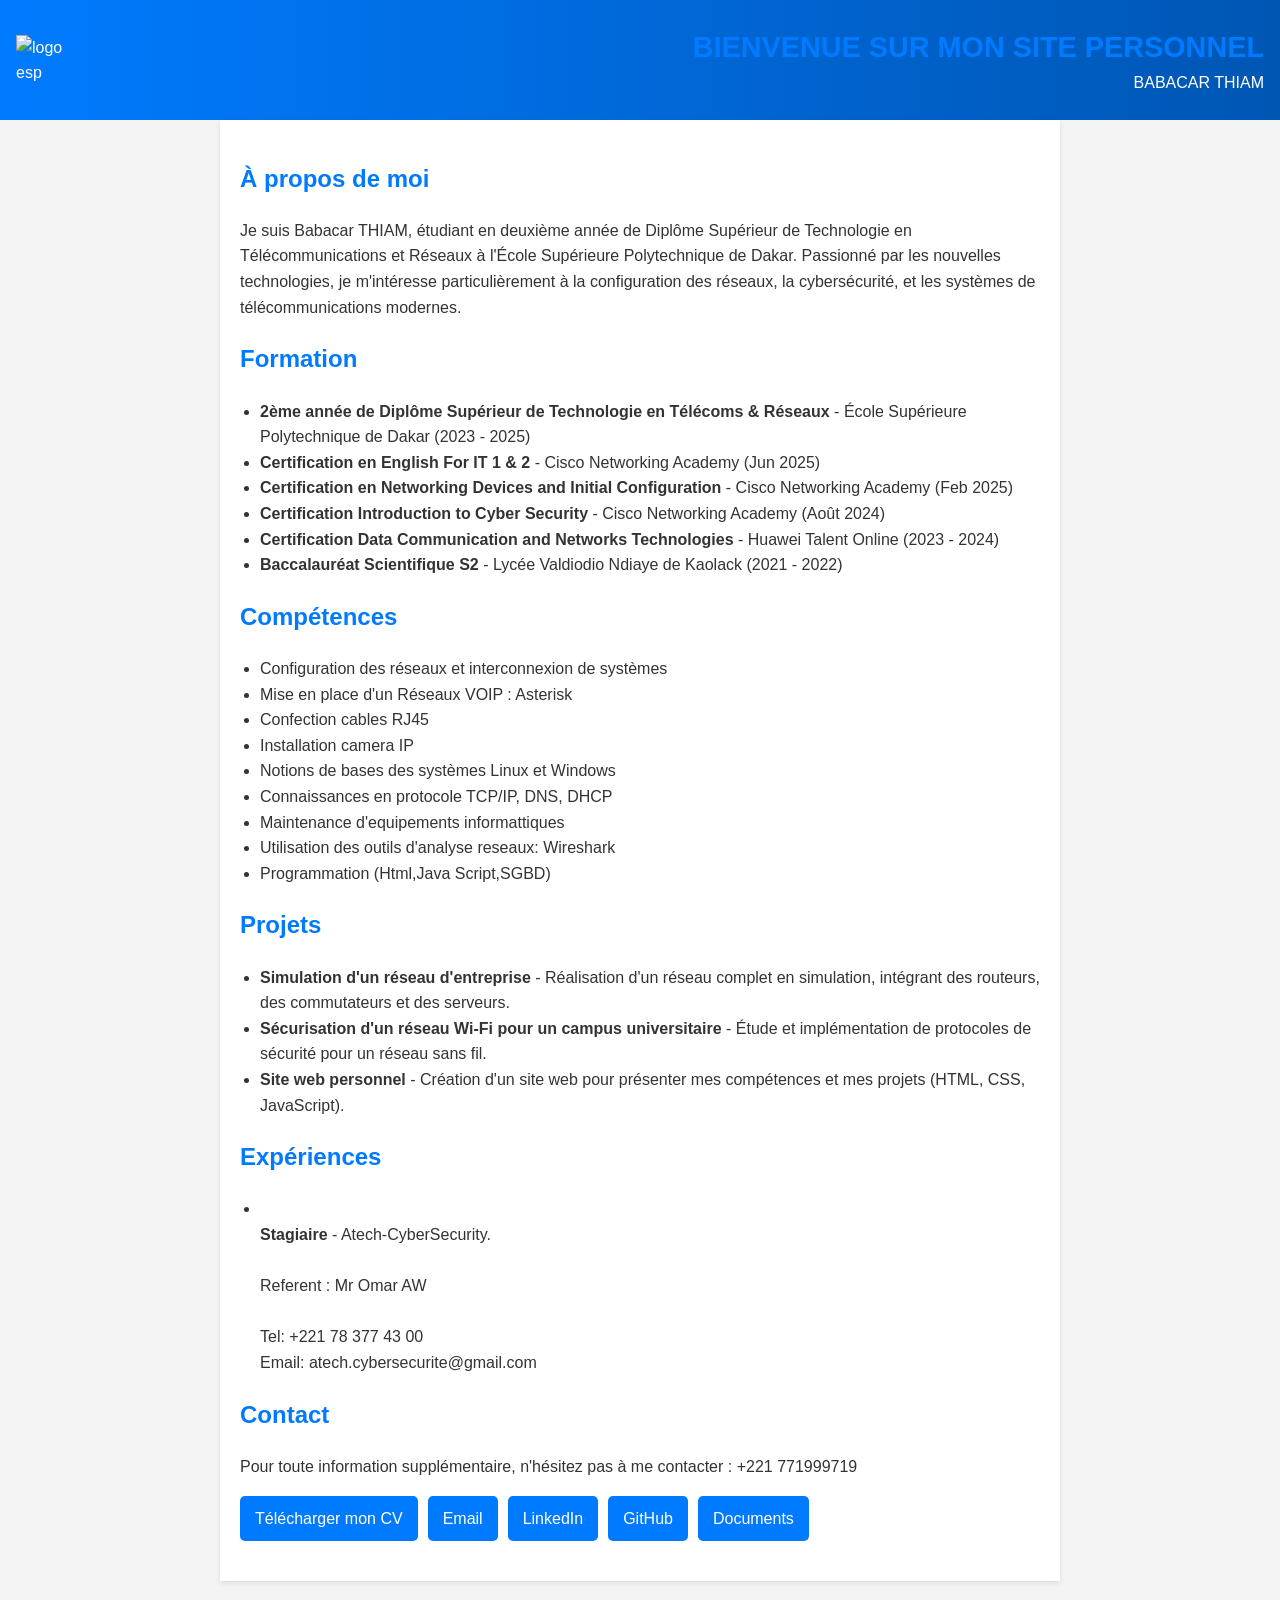
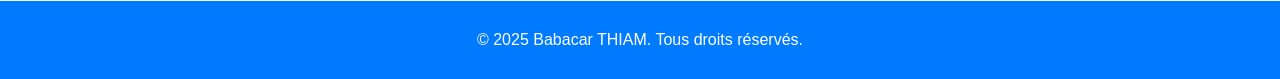
==== index.html @ 19e90817 "Update index.html" ====
<!DOCTYPE html>
<html lang="fr">
<head>
    <meta charset="UTF-8">
    <meta name="viewport" content="width=device-width, initial-scale=1.0">
    <meta name="description" content="Portfolio de Babacar THIAM, étudiant en Télécommunications et Réseaux. Découvrez mon parcours, mes compétences et mes projets.">
    <title> Babacar THIAM</title>
    <style>
        body {
            font-family: Arial, sans-serif;
            margin: 0;
            padding: 0;
            line-height: 1.6;
            color: #333;
            background-color: #f4f4f4;
        }
        header {
            background: linear-gradient(90deg, #007bff, #0056b3);
            color: #fff;
            padding: 1.5rem 1rem;
            display: flex;
            align-items: center;
            justify-content: space-between;
        }
        header img {
            height: 50px;
            width: 50px;
        }
        header div {
            text-align: right;
        }
        header h1 {
            margin: 0;
            font-size: 1.8rem;
        }
        header p {
            margin: 0;
            font-size: 1rem;
        }
        .container {
            max-width: 800px;
            margin: auto;
            padding: 20px;
            background: #fff;
            box-shadow: 0 2px 5px rgba(0, 0, 0, 0.1);
        }
        section {
            margin-bottom: 20px;
        }
        h1, h2 {
            color: #007bff;
        }
        .buttons {
            display: flex;
            flex-wrap: wrap;
            gap: 10px;
            margin-top: 15px;
        }
        .button {
            background: #007bff;
            color: #fff;
            padding: 10px 15px;
            text-decoration: none;
            border-radius: 5px;
            transition: background 0.3s ease;
        }
        .button:hover {
            background: #0056b3;
        }
        ul {
            list-style-type: disc;
            padding-left: 20px;
        }
        ul li:hover {
            color: #0056b3;
            cursor: pointer;
        }
        @media (max-width: 600px) {
            header {
                flex-direction: column;
                text-align: center;
            }
            header img {
                margin-bottom: 1rem;
            }
            .buttons {
                flex-direction: column;
                align-items: center;
            }
        }
        footer {
            text-align: center;
            padding: 10px;
            margin-top: 20px;
            background: #007bff;
            color: #fff;
        }
    </style>
</head>
<body>
    <header>
        <img src="https://drive.google.com/file/d/1Tag5jxI3oNWjobplHkwnotqUyeGlsAka/view?usp=drive_link"alt ="logo esp">
        <div>
            <h1>BIENVENUE SUR MON SITE PERSONNEL</h1>
            <p>BABACAR THIAM</p>
        </div>
    </header>
    <div class="container">
        <section id="about">
            <h2>À propos de moi</h2>
            <p>Je suis Babacar THIAM, étudiant en deuxième année de Diplôme Supérieur de Technologie en Télécommunications et Réseaux à l'École Supérieure Polytechnique de Dakar. Passionné par les nouvelles technologies, je m'intéresse particulièrement à la configuration des réseaux, la cybersécurité, et les systèmes de télécommunications modernes.</p>
        </section>

        <section id="education">
            <h2>Formation</h2>
            <ul>
                <li><strong>2ème année de Diplôme Supérieur de Technologie en Télécoms & Réseaux</strong> - École Supérieure Polytechnique de Dakar (2023 - 2025)</li>
                <li><strong>Certification en English For IT 1 & 2</strong> - Cisco Networking Academy (Jun 2025)</li>
               <li><strong>Certification en Networking Devices and Initial Configuration </strong> - Cisco Networking Academy (Feb 2025)</li>
                <li><strong>Certification Introduction to Cyber Security</strong> - Cisco Networking Academy (Août 2024)</li>
                <li><strong>Certification Data Communication and Networks Technologies</strong> - Huawei Talent Online (2023 - 2024)</li>
                <li><strong>Baccalauréat Scientifique S2</strong> - Lycée Valdiodio Ndiaye de Kaolack (2021 - 2022)</li>
            </ul>
        </section>
        
        <section id="skills">
            <h2>Compétences</h2>
            <ul>
                <li>Configuration des réseaux et interconnexion de systèmes</li>
                <li>Mise en place d'un Réseaux VOIP : Asterisk</li>
                <li>Confection cables RJ45</li>
                <li>Installation camera IP</li>
                <li>Notions de bases des systèmes Linux et Windows</li>
                <li>Connaissances en protocole TCP/IP, DNS, DHCP</li>
                <li>Maintenance d'equipements informattiques</li>
                <li>Utilisation des outils d'analyse reseaux: Wireshark</li>
                <li>Programmation (Html,Java Script,SGBD)</li>
            </ul>
        </section>

        <section id="projects">
            <h2>Projets</h2>
            <ul>
                <li><strong>Simulation d'un réseau d'entreprise</strong> - Réalisation d'un réseau complet en simulation, intégrant des routeurs, des commutateurs et des serveurs.</li>
                <li><strong>Sécurisation d'un réseau Wi-Fi pour un campus universitaire</strong> - Étude et implémentation de protocoles de sécurité  pour un réseau sans fil.</li>
                <li><strong>Site web personnel</strong> - Création d'un site web pour présenter mes compétences et mes projets (HTML, CSS, JavaScript).</li>
            </ul>
        </section>

        <section id="Experiences">
            <h2>Expériences</h2>
            <ul>
                <li><strong><br>Stagiaire</strong> - Atech-CyberSecurity.</br>
                <br>Referent : Mr Omar AW</br>
                <br>Tel: +221 78 377 43 00</br>
                Email: atech.cybersecurite@gmail.com</li>
            </ul>
        </section>

        <section id="contact">
            <h2>Contact</h2>
            <p>Pour toute information supplémentaire, n'hésitez pas à me contacter : +221 771999719</p>
            <div class="buttons">
                <a href="https://drive.google.com/file/d/1XI1SHoAYIgDxkUwQqHh60IcFKFS_arla/view?usp=drive_link" class="button">Télécharger mon CV</a>
                <a href="mailto:bt370557@gmail.com" class="button">Email</a>
                <a href="https://linkedin.com/in/babacar-thiam-057608287" target="_blank" class="button">LinkedIn</a>
                <a href="https://github.com/Mbenda-skf" target="_blank" class="button">GitHub</a>
                <a href="https://drive.google.com/drive/folders/1FRcWv-bi6hvWtoNpxQJYf-PdKqKsvco3?usp=drive_link" class="button">Documents</a> <!-- Nouveau bouton -->
            </div>
        </section>
    </div>
    <footer>
        <p>&copy; 2025 Babacar THIAM. Tous droits réservés.</p>
    </footer>
</body>
</html>
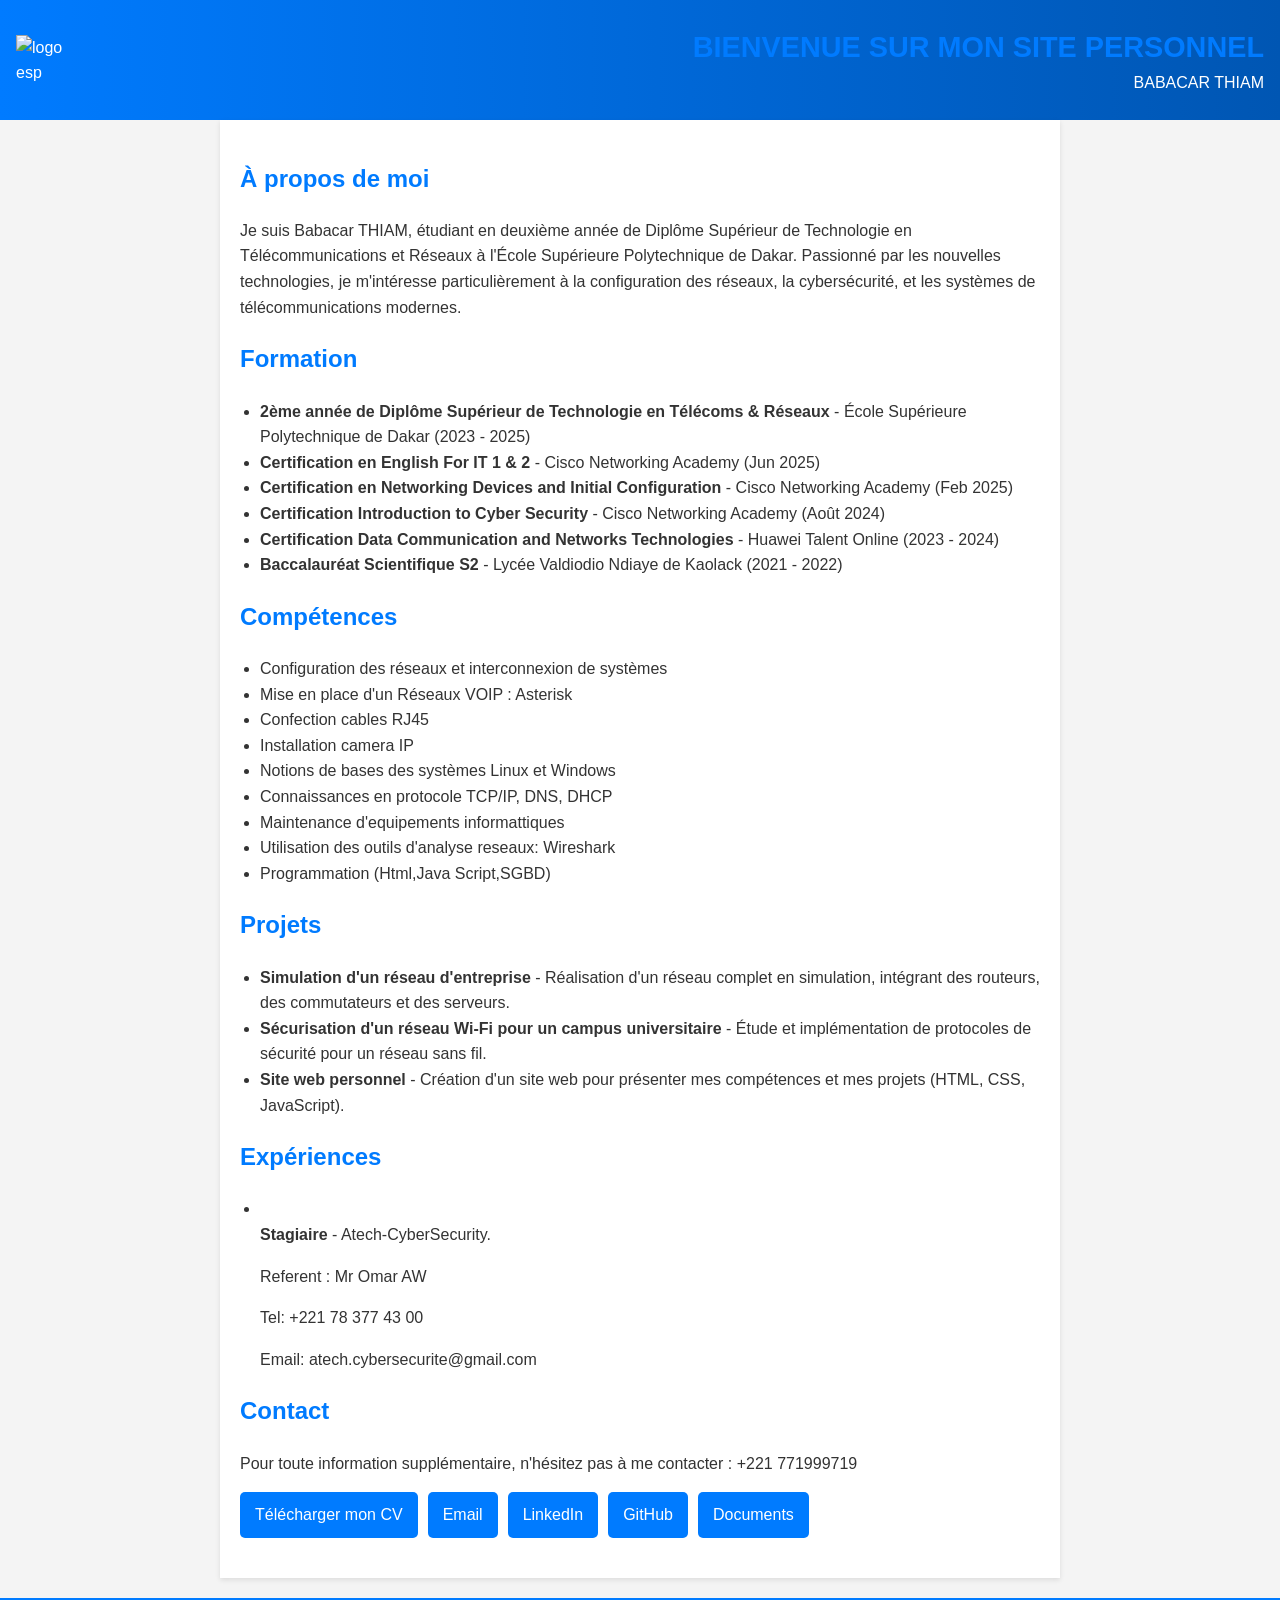
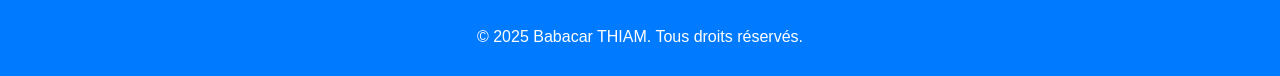
==== commit 3ae70df2: "Update index.html" ====
--- a/index.html
+++ b/index.html
@@ -150,9 +150,9 @@
         <section id="Experiences">
             <h2>Expériences</h2>
             <ul>
-                <li><strong><br>Stagiaire</strong> - Atech-CyberSecurity.</br>
-                <br>Referent : Mr Omar AW</br>
-                <br>Tel: +221 78 377 43 00</br>
+                <li><strong><br>Stagiaire</strong> - Atech-CyberSecurity.
+                <p>Referent : Mr Omar AW</p>
+                <p>Tel: +221 78 377 43 00</p>
                 Email: atech.cybersecurite@gmail.com</li>
             </ul>
         </section>
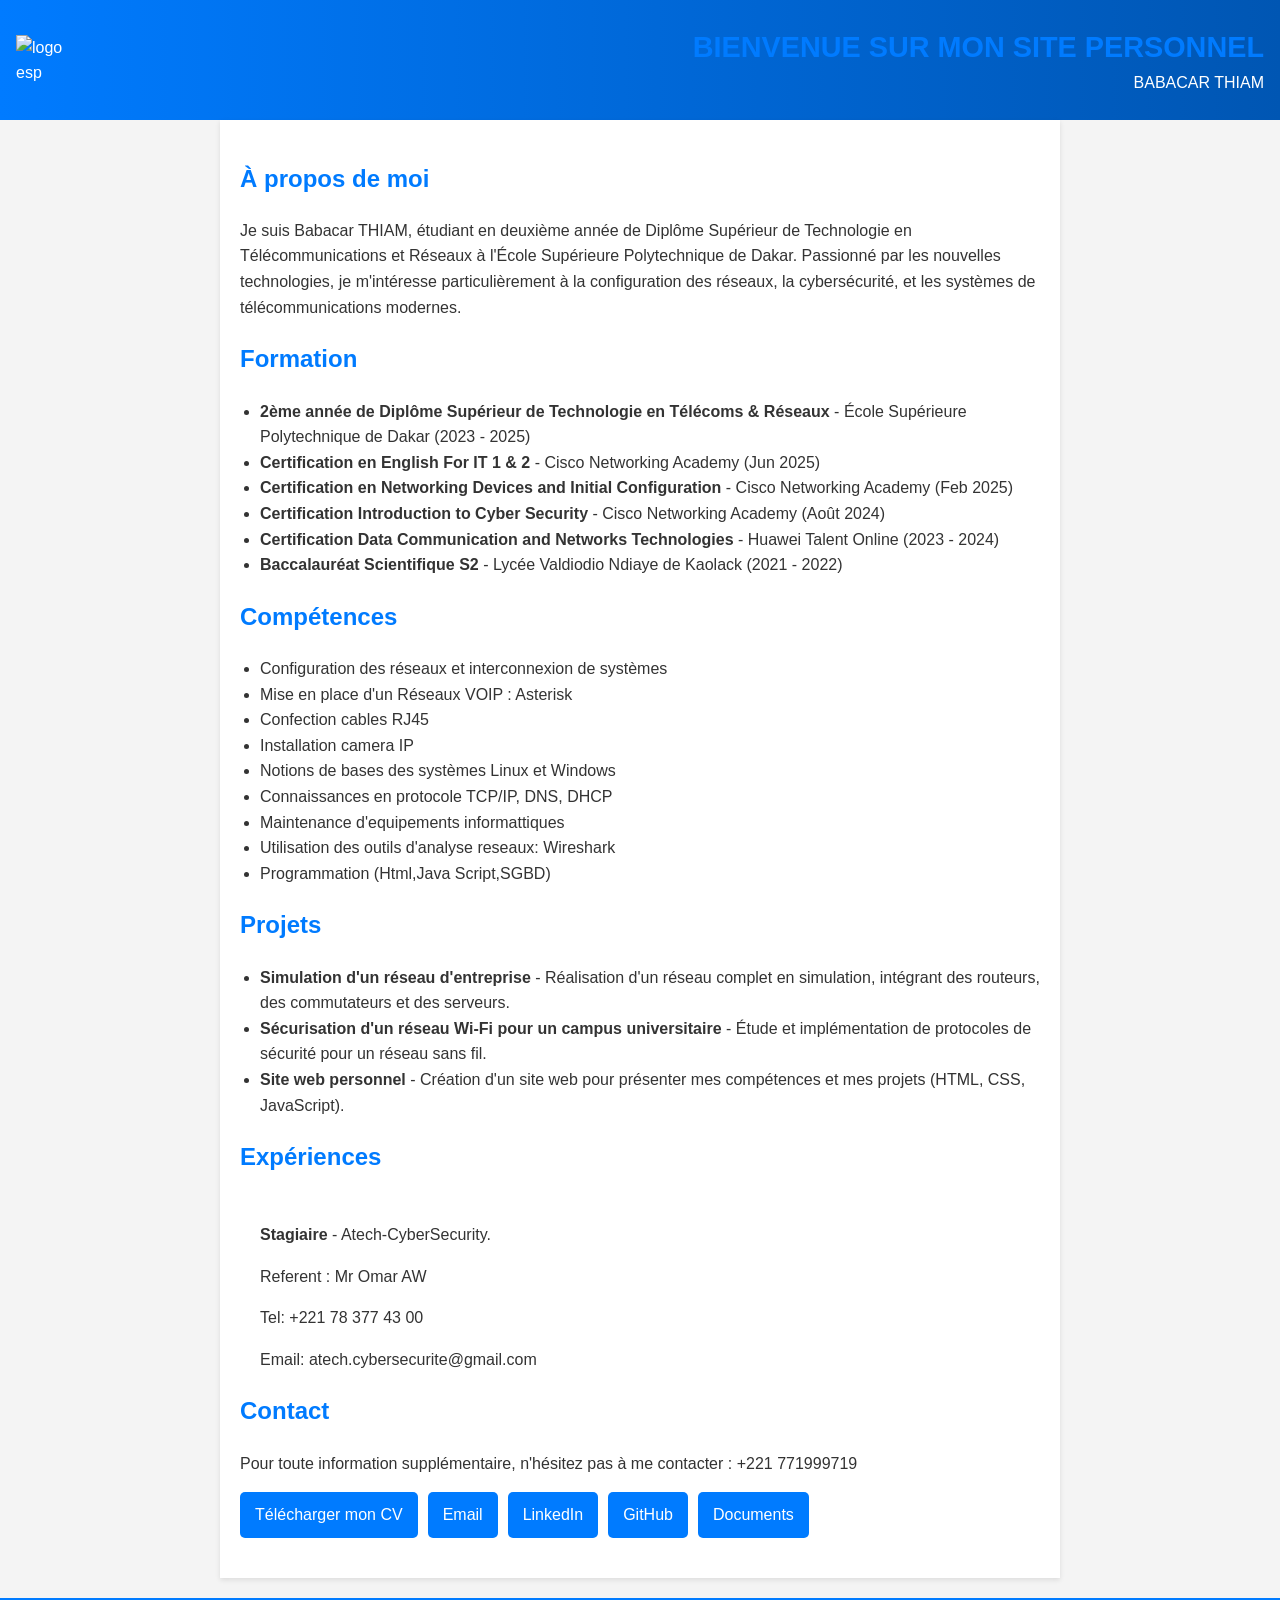
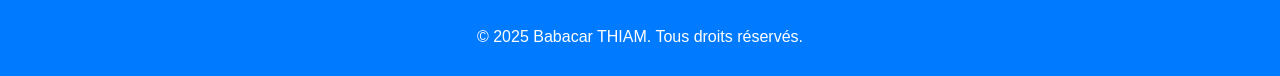
==== commit 3d5374dd: "Update index.html" ====
--- a/index.html
+++ b/index.html
@@ -150,8 +150,8 @@
         <section id="Experiences">
             <h2>Expériences</h2>
             <ul>
-                <li><strong><br>Stagiaire</strong> - Atech-CyberSecurity.
-                <p>Referent : Mr Omar AW</p>
+                <p><strong><br>Stagiaire</strong> - Atech-CyberSecurity.</p>
+                Referent : Mr Omar AW
                 <p>Tel: +221 78 377 43 00</p>
                 Email: atech.cybersecurite@gmail.com</li>
             </ul>
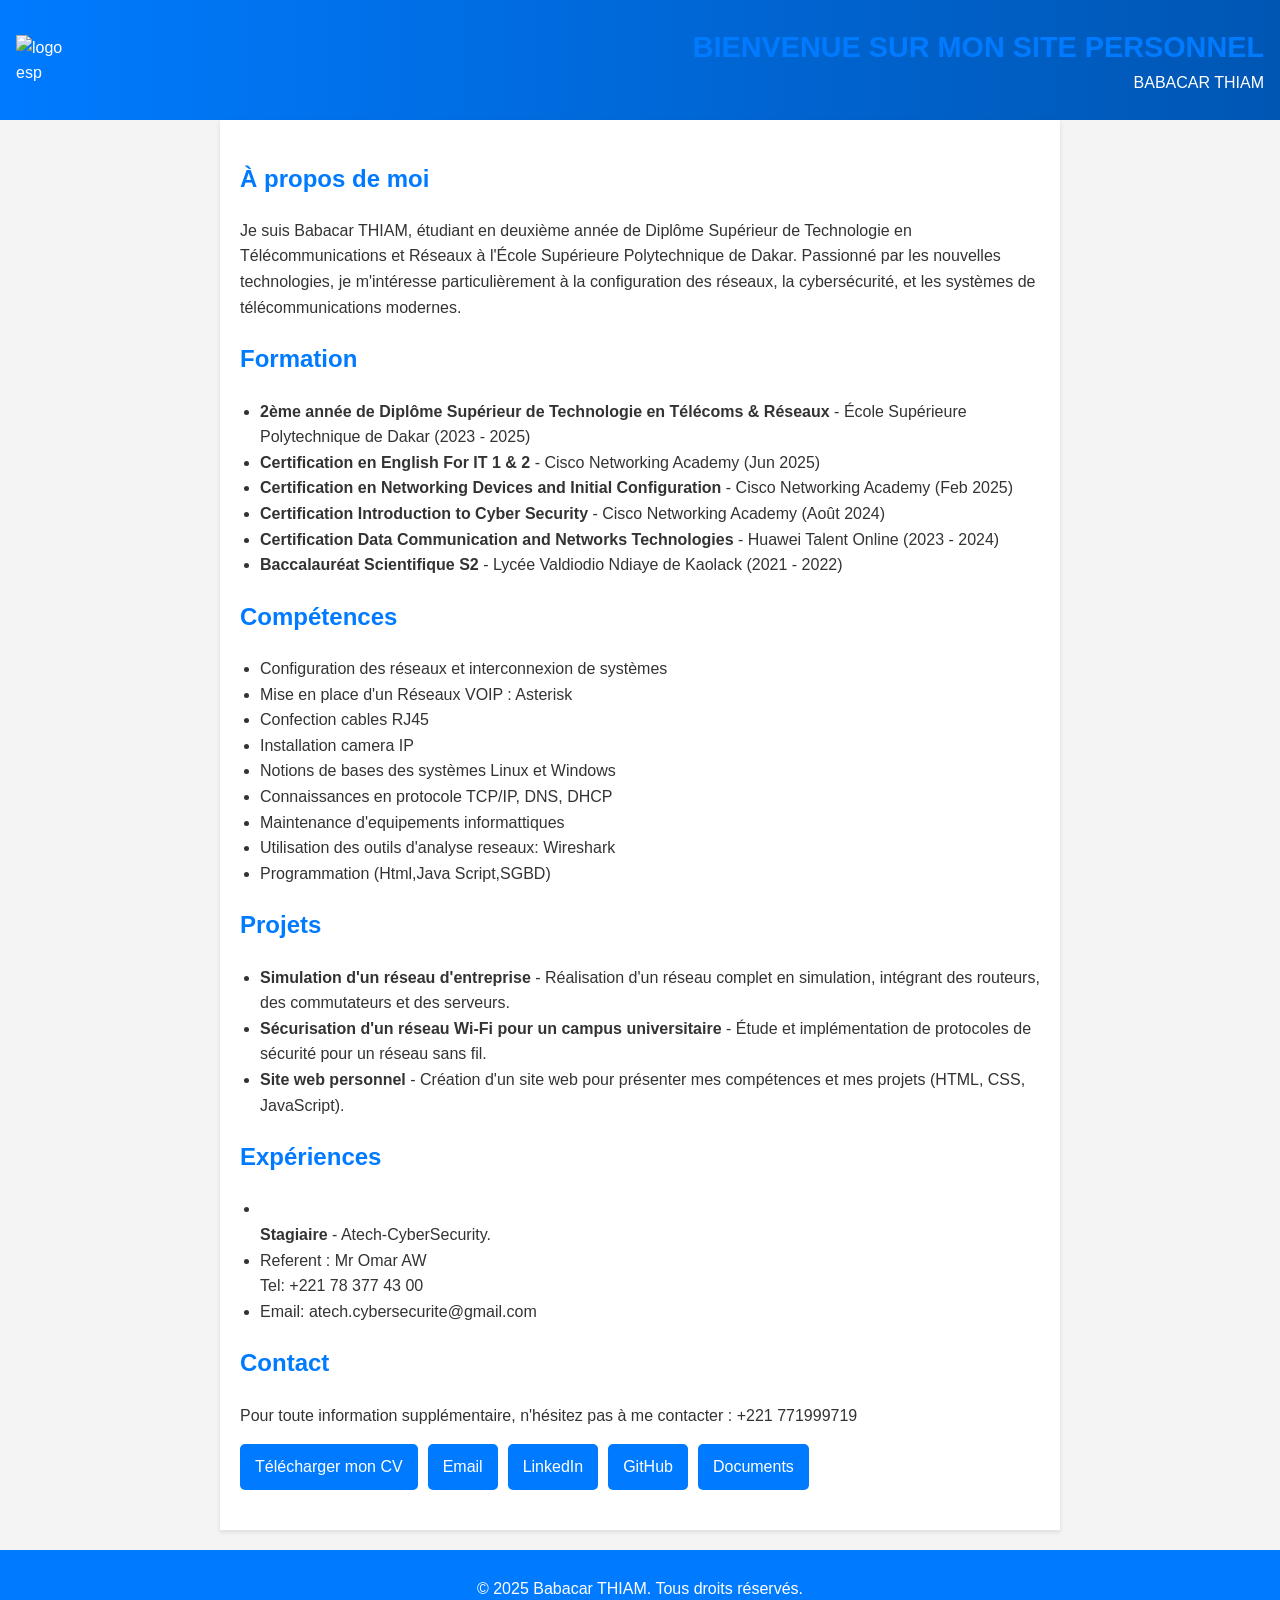
==== commit da075ea4: "Update index.html" ====
--- a/index.html
+++ b/index.html
@@ -150,10 +150,10 @@
         <section id="Experiences">
             <h2>Expériences</h2>
             <ul>
-                <p><strong><br>Stagiaire</strong> - Atech-CyberSecurity.</p>
-                Referent : Mr Omar AW
-                <p>Tel: +221 78 377 43 00</p>
-                Email: atech.cybersecurite@gmail.com</li>
+                <li><strong><br>Stagiaire</strong> - Atech-CyberSecurity.</li>
+                <li>Referent : Mr Omar AW</li
+                <li>Tel: +221 78 377 43 00</li>
+                <li>Email: atech.cybersecurite@gmail.com</li>
             </ul>
         </section>
 
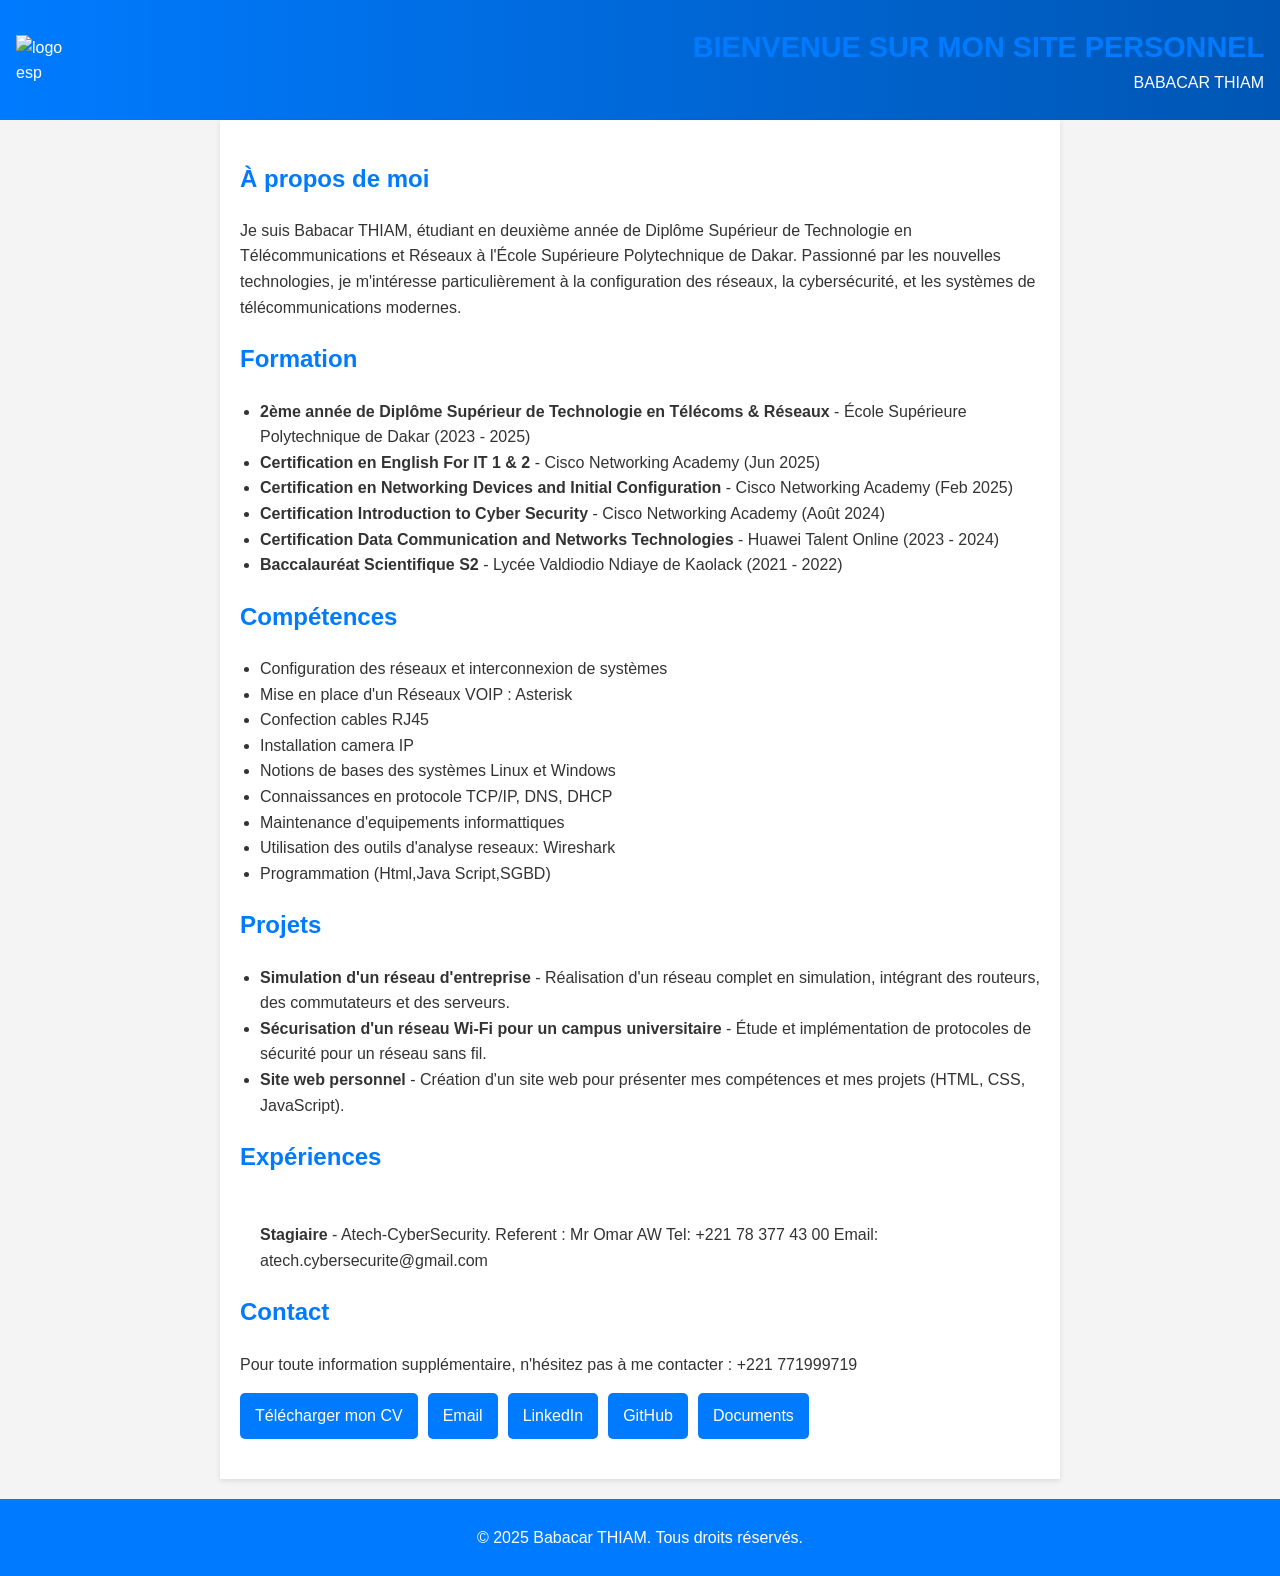
==== commit 5c1a7b45: "Update index.html" ====
--- a/index.html
+++ b/index.html
@@ -150,10 +150,10 @@
         <section id="Experiences">
             <h2>Expériences</h2>
             <ul>
-                <li><strong><br>Stagiaire</strong> - Atech-CyberSecurity.</li>
-                <li>Referent : Mr Omar AW</li
-                <li>Tel: +221 78 377 43 00</li>
-                <li>Email: atech.cybersecurite@gmail.com</li>
+                <p><strong><br>Stagiaire</strong> - Atech-CyberSecurity.
+                Referent : Mr Omar AW
+                Tel: +221 78 377 43 00
+                Email: atech.cybersecurite@gmail.com</p>
             </ul>
         </section>
 
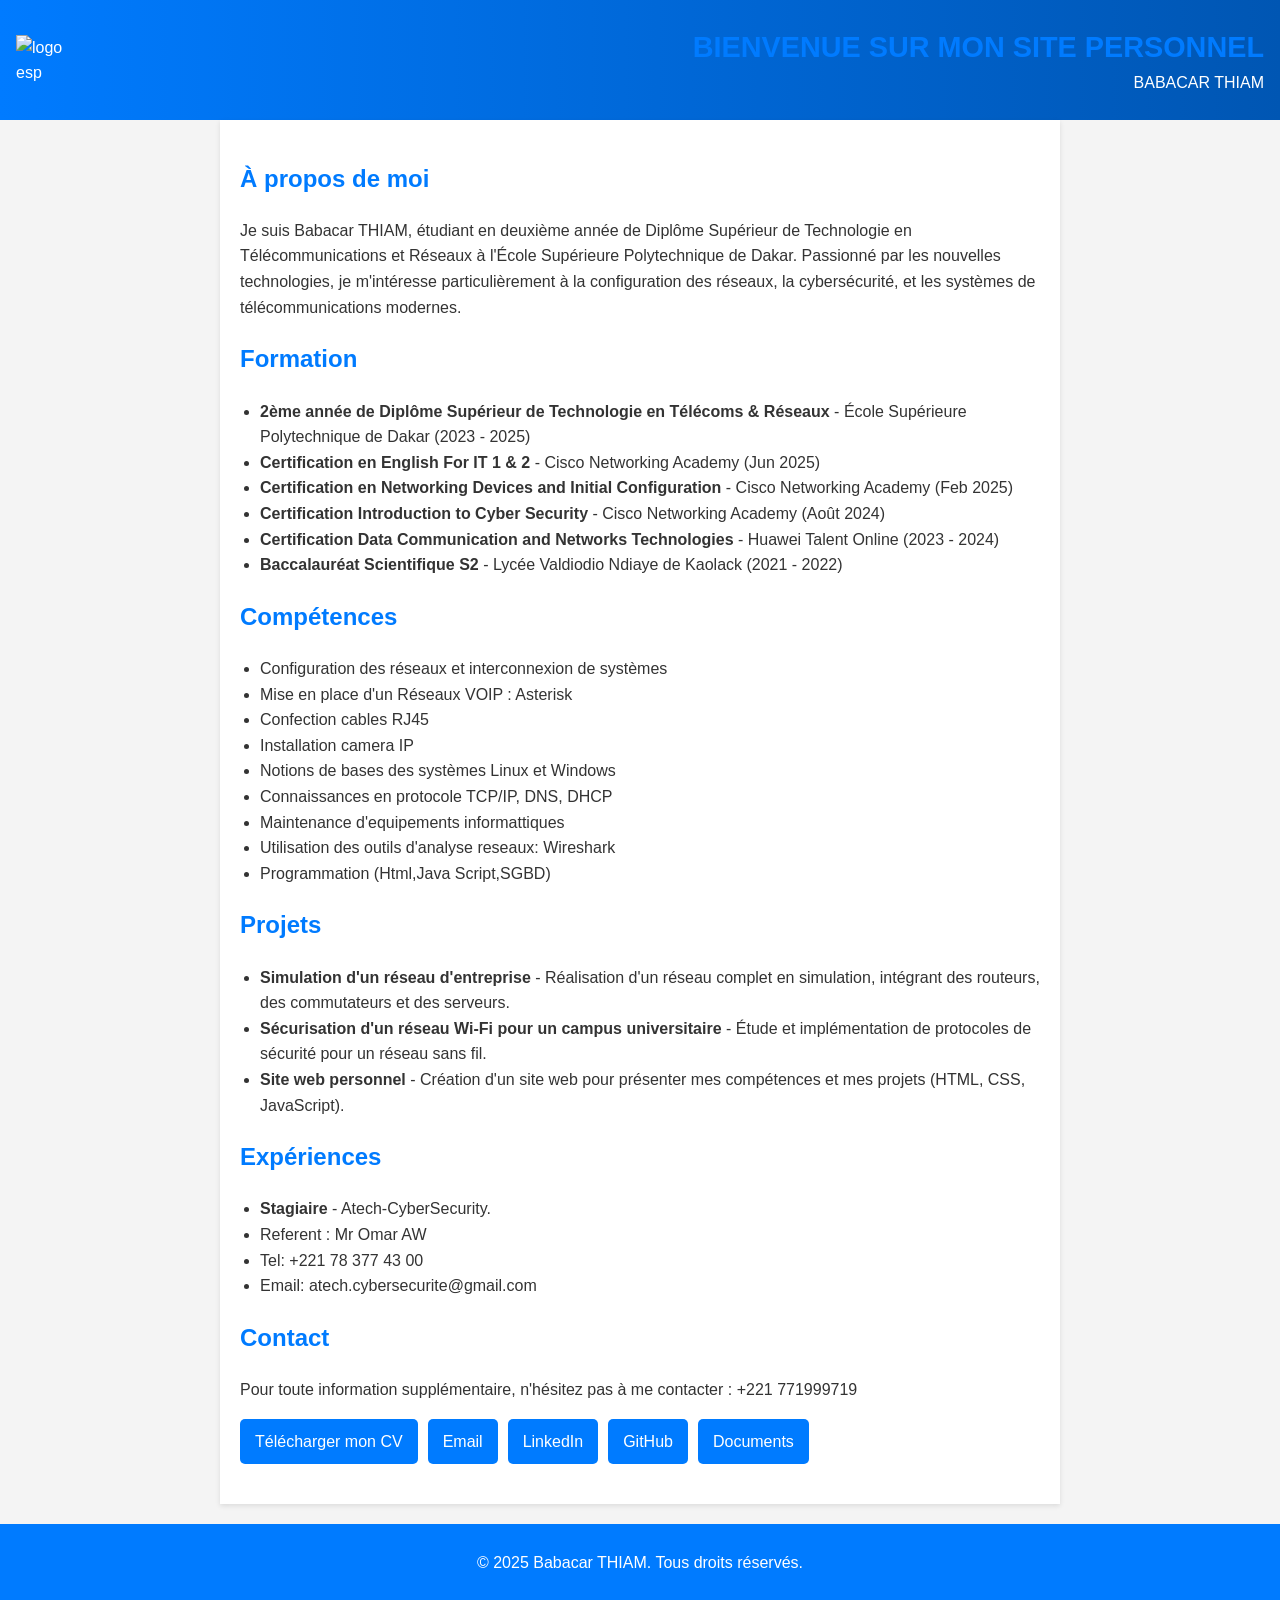
==== commit 5e9b79ed: "Update index.html" ====
--- a/index.html
+++ b/index.html
@@ -149,12 +149,12 @@
 
         <section id="Experiences">
             <h2>Expériences</h2>
-            <ul>
-                <p><strong><br>Stagiaire</strong> - Atech-CyberSecurity.
-                Referent : Mr Omar AW
-                Tel: +221 78 377 43 00
-                Email: atech.cybersecurite@gmail.com</p>
-            </ul>
+            <ul><strong>
+                <li>Stagiaire</strong> - Atech-CyberSecurity.</li>
+                <li>Referent : Mr Omar AW</li>
+                <li>Tel: +221 78 377 43 00</li>
+                <li>Email: atech.cybersecurite@gmail.com</li>
+                </ul>
         </section>
 
         <section id="contact">
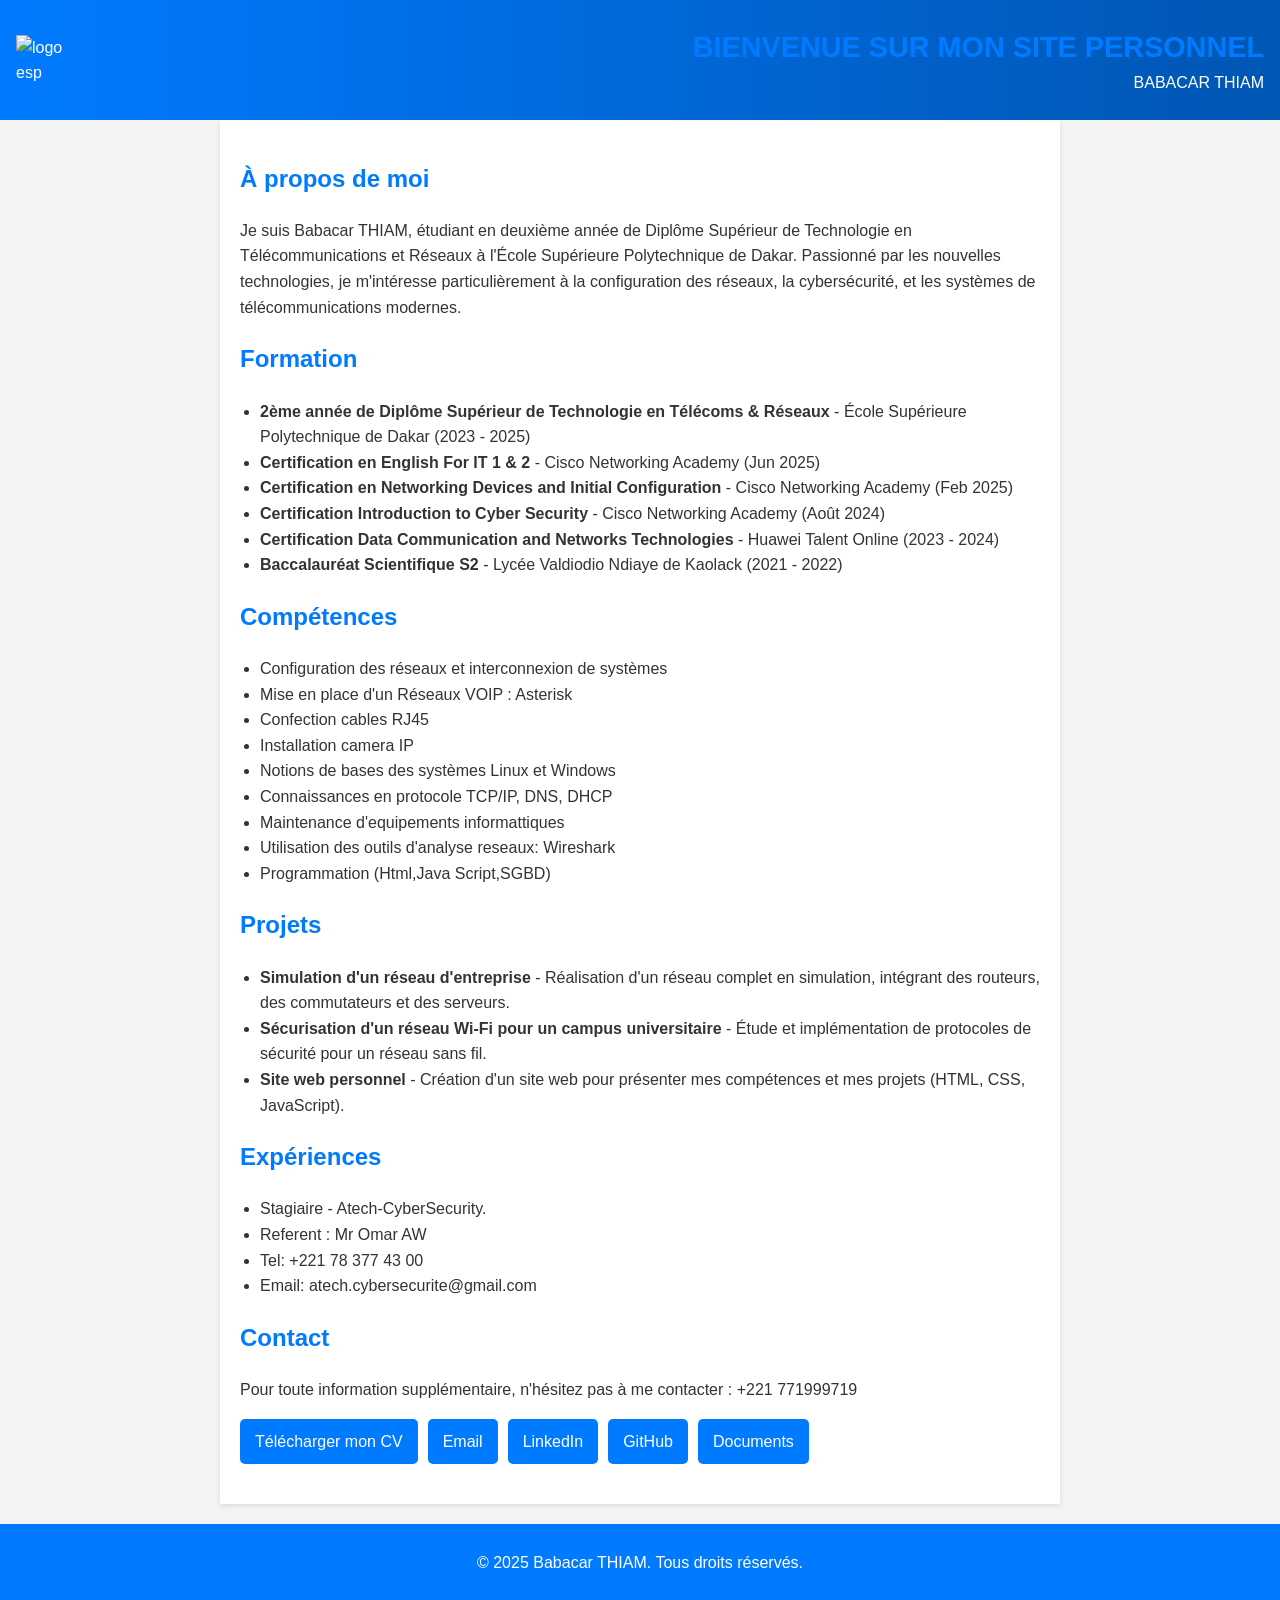
==== commit e137e969: "Update index.html" ====
--- a/index.html
+++ b/index.html
@@ -149,7 +149,7 @@
 
         <section id="Experiences">
             <h2>Expériences</h2>
-            <ul><strong>
+            <ul>
                 <li>Stagiaire</strong> - Atech-CyberSecurity.</li>
                 <li>Referent : Mr Omar AW</li>
                 <li>Tel: +221 78 377 43 00</li>
